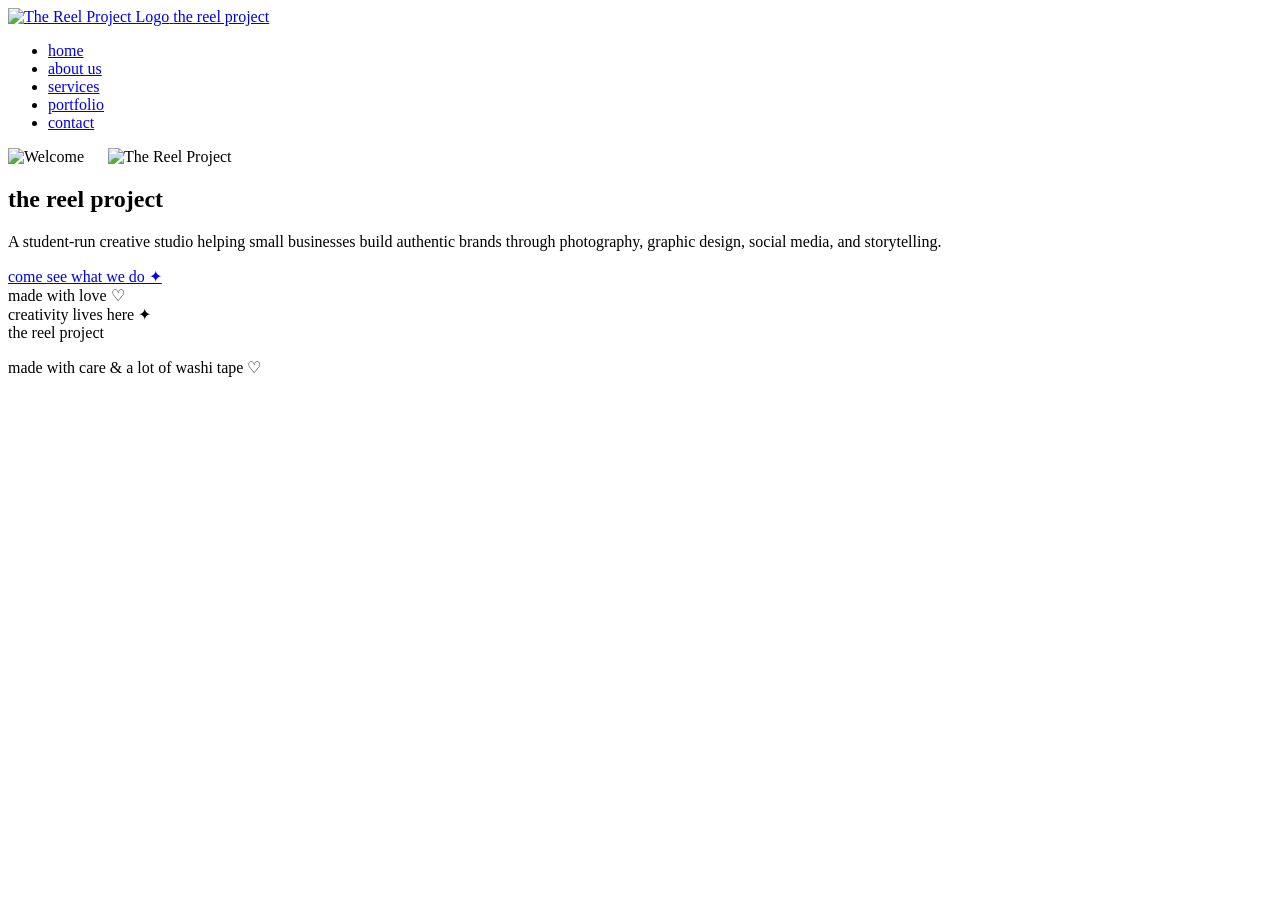
==== index.html @ 2fe13436 "Create index.html" ====
<!DOCTYPE html>
<html lang="en">

<head>
    <meta charset="UTF-8">
    <meta name="viewport" content="width=device-width, initial-scale=1.0">

    <title>The Reel Project</title>

    <link rel="preconnect" href="https://fonts.googleapis.com">
    <link rel="preconnect" href="https://fonts.gstatic.com" crossorigin>

    <link href="https://fonts.googleapis.com/css2?family=Beau+Rivage&display=swap" rel="stylesheet">
    <link href="https://api.fontshare.com/v2/css?f[]=open-sauce-one@400;500;600;700&display=swap" rel="stylesheet">

    <link rel="stylesheet" href="style.css">
</head>

<body>

<header>

    <div class="nav-wrap">

        <a href="index.html" class="brand">
            <img src="assets/logo.png" alt="The Reel Project Logo">
            <span>the reel project</span>
        </a>

        <nav>
            <ul>
                <li><a class="active" href="index.html">home</a></li>
                <li><a href="about.html">about us</a></li>
                <li><a href="services.html">services</a></li>
                <li><a href="portfolio.html">portfolio</a></li>
                <li><a href="contact.html">contact</a></li>
            </ul>
        </nav>

    </div>

</header>

<main>

<section class="hero">

    <!-- Welcome Graphic -->
    <img
        src="assets/welcome.png"
        alt="Welcome"
        class="hero-welcome">

    <!-- Camera -->
    <img
        src="assets/camera.png"
        alt=""
        class="hero-camera">

    <!-- Stars -->
    <img
        src="assets/stars.png"
        alt=""
        class="hero-star star-one">

    <img
        src="assets/stars.png"
        alt=""
        class="hero-star star-two">

    <img
        src="assets/stars.png"
        alt=""
        class="hero-star star-three">

    <img
        src="assets/stars.png"
        alt=""
        class="hero-star star-four">

    <!-- Logo -->
    <img
        src="assets/logo.png"
        alt="The Reel Project"
        class="hero-logo">

    <h1 class="hero-script">
        the reel project
    </h1>

    <p class="hero-description">

        A student-run creative studio helping small businesses
        build authentic brands through photography,
        graphic design, social media, and storytelling.

    </p>

    <a href="about.html" class="cute-button">

        come see what we do ✦

    </a>

    <!-- Floating Notes -->

    <div class="floating-note note-one">

        made with love ♡

    </div>

    <div class="floating-note note-two">

        creativity lives here ✦

    </div>

</section>

</main>

<footer>

    <div class="footer-logo">
        the reel project
    </div>

    <p>
        made with care &amp; a lot of washi tape ♡
    </p>

</footer>

<script src="script.js"></script>

</body>
</html>
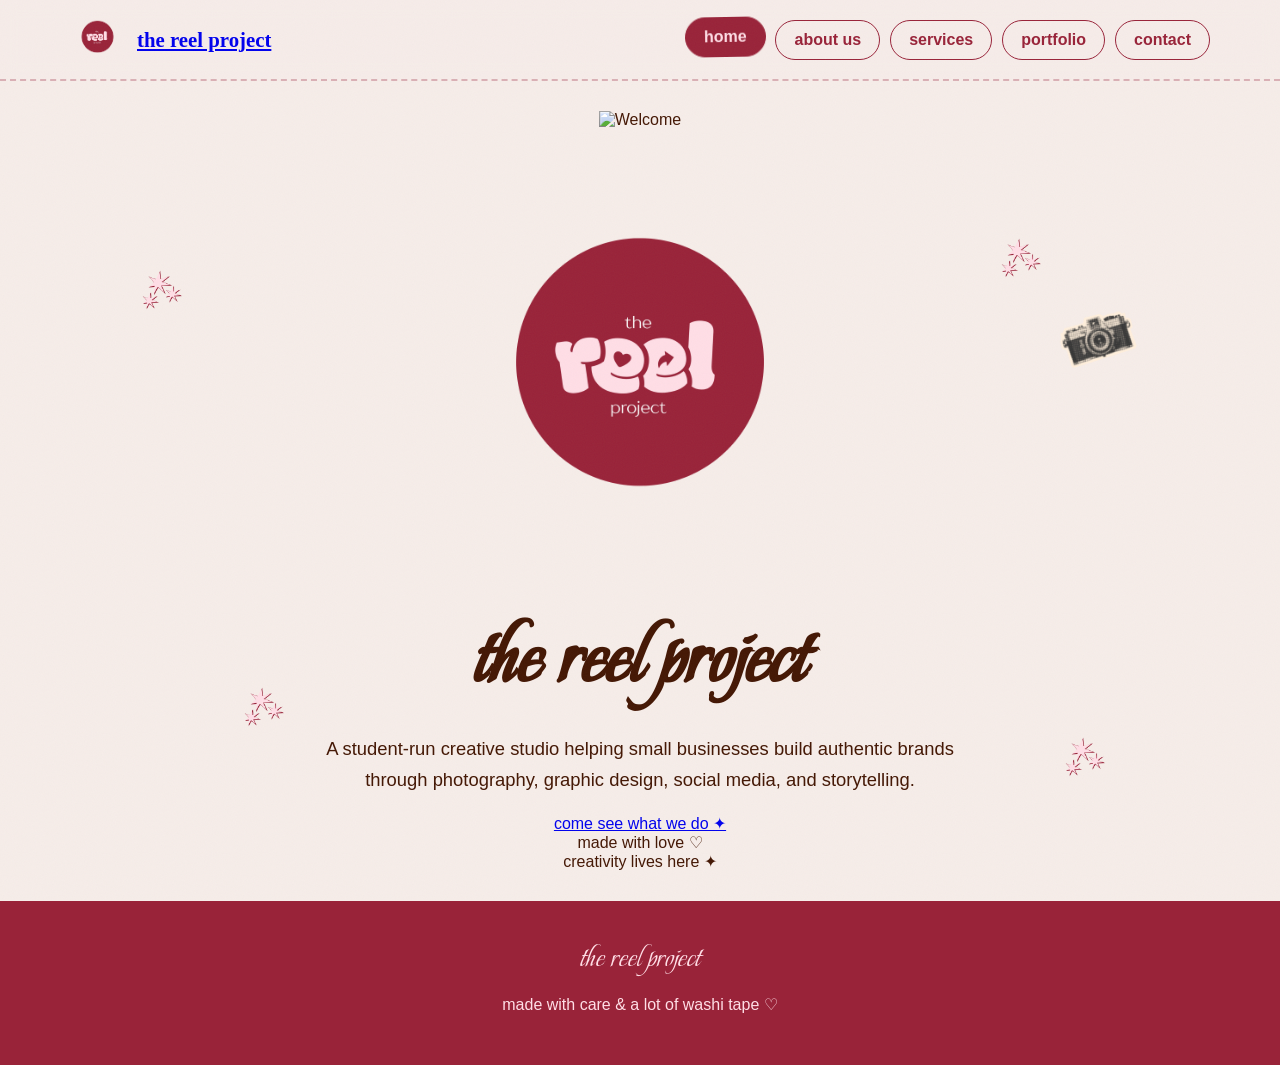
==== commit 830d0437: "Update index.html" ====
--- a/index.html
+++ b/index.html
@@ -49,7 +49,7 @@
     <img
         src="assets/welcome.png"
         alt="Welcome"
-        class="hero-welcome">
+        class="hero-art">
 
     <!-- Camera -->
     <img
--- a/style.css
+++ b/style.css
@@ -0,0 +1,745 @@
+@import url('https://fonts.googleapis.com/css2?family=Beau+Rivage&display=swap');
+
+@import url('https://api.fontshare.com/v2/css?f[]=open-sauce-one@400,500,600,700&display=swap');
+
+
+:root {
+  --pink: #ffdee6;
+  --brown: #441704;
+  --maroon: #992339;
+  --cream: #f6ede9;
+  --paper: #fffdfb;
+  --shadow: rgba(68, 23, 4, 0.15);
+}
+
+
+/* ================================
+   RESET
+================================ */
+
+* {
+  box-sizing: border-box;
+}
+
+html {
+  scroll-behavior: smooth;
+}
+
+body {
+  margin: 0;
+  background-color: var(--cream);
+  color: var(--brown);
+  font-family: 'Open Sauce One', sans-serif;
+  overflow-x: hidden;
+}
+
+
+/* ================================
+   PAPER BACKGROUND
+================================ */
+
+body::before {
+  content: "";
+  position: fixed;
+  inset: 0;
+  pointer-events: none;
+  z-index: 9999;
+  opacity: 0.035;
+  background-image: url("data:image/svg+xml,%3Csvg xmlns='http://www.w3.org/2000/svg' width='120' height='120'%3E%3Cfilter id='n'%3E%3CfeTurbulence type='fractalNoise' baseFrequency='0.9' numOctaves='2'/%3E%3C/filter%3E%3Crect width='100%25' height='100%25' filter='url(%23n)'/%3E%3C/svg%3E");
+}
+
+
+/* ================================
+   TYPOGRAPHY
+================================ */
+
+h1,
+h2,
+h3 {
+  margin: 0;
+  font-family: 'Times New Roman', serif;
+  color: var(--brown);
+}
+
+.script {
+  font-family: 'Beau Rivage', cursive;
+  font-weight: 400;
+}
+
+
+/* ================================
+   NAVIGATION
+================================ */
+
+header {
+  position: sticky;
+  top: 0;
+  z-index: 1000;
+  background: rgba(246, 237, 233, 0.95);
+  backdrop-filter: blur(8px);
+  border-bottom: 2px dashed rgba(153, 35, 57, 0.3);
+}
+
+.nav-wrap {
+  max-width: 1200px;
+  margin: auto;
+  padding: 12px 30px;
+
+  display: flex;
+  align-items: center;
+  justify-content: space-between;
+  gap: 30px;
+}
+
+.brand {
+  display: flex;
+  align-items: center;
+  gap: 12px;
+}
+
+.brand img {
+  width: 55px;
+  height: 55px;
+  object-fit: contain;
+}
+
+.brand span {
+  font-family: 'Times New Roman', serif;
+  font-size: 1.3rem;
+  font-weight: bold;
+}
+
+nav ul {
+  list-style: none;
+  display: flex;
+  gap: 10px;
+  margin: 0;
+  padding: 0;
+}
+
+nav a {
+  display: block;
+  padding: 10px 18px;
+  border: 1.5px solid var(--maroon);
+  border-radius: 999px;
+
+  color: var(--maroon);
+  text-decoration: none;
+  font-weight: 600;
+
+  transition: 0.25s ease;
+}
+
+nav a:hover,
+nav a.active {
+  background: var(--maroon);
+  color: var(--pink);
+  transform: translateY(-3px) rotate(-1deg);
+}
+
+
+/* ================================
+   GENERAL PAGE
+================================ */
+
+.page {
+  max-width: 1200px;
+  min-height: calc(100vh - 80px);
+  margin: auto;
+  padding: 80px 40px 100px;
+}
+
+
+/* ================================
+   HERO
+================================ */
+
+.hero {
+  min-height: calc(100vh - 80px);
+  position: relative;
+
+  display: flex;
+  flex-direction: column;
+  align-items: center;
+  justify-content: center;
+
+  text-align: center;
+  overflow: hidden;
+}
+
+
+/* HERO WELCOME IMAGE */
+
+.hero-welcome {
+  position: absolute;
+
+  top: 70px;
+  left: 8%;
+
+  width: 330px;
+  max-width: 30vw;
+
+  z-index: 2;
+}
+
+
+/* MAIN LOGO */
+
+.hero-logo {
+  width: 430px;
+  max-width: 55vw;
+
+  margin-top: 40px;
+
+  position: relative;
+  z-index: 5;
+
+  transition: transform 0.4s ease;
+}
+
+.hero-logo:hover {
+  transform: rotate(-3deg) scale(1.04);
+}
+
+
+/* HERO SCRIPT */
+
+.hero-script {
+  margin-top: 20px;
+
+  font-family: 'Beau Rivage', cursive;
+  font-size: 5.5rem;
+  line-height: 0.9;
+
+  position: relative;
+  z-index: 5;
+}
+
+
+/* HERO DESCRIPTION */
+
+.hero-description {
+  max-width: 650px;
+
+  margin-top: 35px;
+
+  font-size: 1.15rem;
+  line-height: 1.7;
+
+  position: relative;
+  z-index: 5;
+}
+
+
+/* ================================
+   HERO CAMERA
+================================ */
+
+.hero-camera {
+  position: absolute;
+
+  top: 25%;
+  right: 10%;
+
+  width: 110px;
+  height: auto;
+
+  z-index: 3;
+
+  animation: floatCamera 5s ease-in-out infinite;
+}
+
+
+/* ================================
+   HERO STARS
+================================ */
+
+.hero-star {
+  position: absolute;
+
+  width: 75px;
+  height: auto;
+
+  z-index: 2;
+
+  animation: floatStar 4s ease-in-out infinite;
+}
+
+.star-one {
+  top: 22%;
+  left: 10%;
+}
+
+.star-two {
+  top: 18%;
+  right: 17%;
+}
+
+.star-three {
+  bottom: 18%;
+  left: 18%;
+}
+
+.star-four {
+  bottom: 12%;
+  right: 12%;
+}
+
+
+@keyframes floatStar {
+  0%,
+  100% {
+    transform: translateY(0) rotate(-5deg);
+  }
+
+  50% {
+    transform: translateY(-12px) rotate(5deg);
+  }
+}
+
+
+@keyframes floatCamera {
+  0%,
+  100% {
+    transform: translateY(0) rotate(4deg);
+  }
+
+  50% {
+    transform: translateY(-15px) rotate(-4deg);
+  }
+}
+
+
+/* ================================
+   PAGE TITLES
+================================ */
+
+.page-kicker {
+  text-align: center;
+
+  color: var(--maroon);
+
+  font-family: 'Beau Rivage', cursive;
+  font-size: 2.5rem;
+}
+
+.page-title {
+  text-align: center;
+
+  font-size: 4rem;
+
+  margin-top: 5px;
+}
+
+
+/* ================================
+   SCRAPBOOK PAPER
+================================ */
+
+.scrapbook-grid {
+  display: grid;
+
+  grid-template-columns: repeat(2, 1fr);
+
+  gap: 60px;
+
+  margin-top: 70px;
+}
+
+.paper {
+  position: relative;
+
+  background: var(--paper);
+
+  padding: 50px 45px;
+
+  box-shadow: 0 12px 25px var(--shadow);
+
+  transform: rotate(-1.5deg);
+
+  transition: 0.35s ease;
+}
+
+.paper:nth-child(even) {
+  transform: rotate(1.5deg);
+}
+
+.paper:hover {
+  transform: translateY(-10px) rotate(0deg);
+  box-shadow: 0 20px 35px rgba(68, 23, 4, 0.2);
+}
+
+.paper h2 {
+  font-size: 2rem;
+  margin-bottom: 20px;
+}
+
+.paper p {
+  font-size: 1.05rem;
+  line-height: 1.8;
+}
+
+
+/* ================================
+   PAPER TAPE
+================================ */
+
+.tape {
+  position: absolute;
+
+  width: 100px;
+  height: 30px;
+
+  top: -15px;
+  left: 50%;
+
+  transform: translateX(-50%) rotate(-3deg);
+
+  background: var(--pink);
+
+  box-shadow: 0 3px 6px var(--shadow);
+}
+
+
+/* ================================
+   SERVICES
+================================ */
+
+.services-grid {
+  display: grid;
+
+  grid-template-columns: repeat(3, 1fr);
+
+  gap: 40px;
+
+  margin-top: 70px;
+}
+
+.service-card {
+  background: var(--paper);
+
+  padding: 45px 35px;
+
+  min-height: 280px;
+
+  box-shadow: 0 10px 25px var(--shadow);
+
+  transition: 0.35s ease;
+
+  text-align: center;
+}
+
+.service-card:nth-child(1) {
+  transform: rotate(-3deg);
+}
+
+.service-card:nth-child(2) {
+  transform: rotate(2deg);
+}
+
+.service-card:nth-child(3) {
+  transform: rotate(-1deg);
+}
+
+.service-card:hover {
+  transform: translateY(-12px) rotate(0deg) scale(1.03);
+}
+
+.service-card h2 {
+  font-size: 2rem;
+  margin-bottom: 20px;
+}
+
+.service-card p {
+  line-height: 1.7;
+}
+
+
+/* ================================
+   PORTFOLIO
+================================ */
+
+.portfolio-grid {
+  display: grid;
+
+  grid-template-columns: repeat(3, 1fr);
+
+  gap: 40px;
+
+  margin-top: 70px;
+}
+
+.project {
+  background: var(--paper);
+
+  padding: 12px 12px 25px;
+
+  box-shadow: 0 10px 20px var(--shadow);
+
+  cursor: pointer;
+
+  transition: 0.35s ease;
+}
+
+.project:hover {
+  transform: translateY(-12px) rotate(0deg) scale(1.03);
+}
+
+.project:nth-child(1) {
+  transform: rotate(-3deg);
+}
+
+.project:nth-child(2) {
+  transform: rotate(2deg);
+}
+
+.project:nth-child(3) {
+  transform: rotate(-2deg);
+}
+
+.project-image {
+  width: 100%;
+  height: 240px;
+
+  background: var(--pink);
+
+  overflow: hidden;
+}
+
+.project-image img {
+  width: 100%;
+  height: 100%;
+
+  object-fit: cover;
+
+  transition: transform 0.5s ease;
+}
+
+.project:hover img {
+  transform: scale(1.08);
+}
+
+.project-info {
+  padding: 18px 8px 5px;
+}
+
+.project-info h3 {
+  font-size: 1.5rem;
+}
+
+.project-info p {
+  line-height: 1.5;
+}
+
+
+/* ================================
+   CONTACT
+================================ */
+
+.contact-grid {
+  display: grid;
+
+  grid-template-columns: 1fr 1fr;
+
+  gap: 70px;
+
+  margin-top: 70px;
+}
+
+.contact-paper {
+  background: var(--paper);
+
+  padding: 45px;
+
+  box-shadow: 0 12px 25px var(--shadow);
+
+  transform: rotate(-1deg);
+}
+
+form {
+  display: flex;
+  flex-direction: column;
+
+  gap: 15px;
+}
+
+label {
+  color: var(--maroon);
+  font-weight: bold;
+}
+
+input,
+textarea {
+  width: 100%;
+
+  padding: 14px;
+
+  border: 1.5px solid var(--maroon);
+  border-radius: 10px;
+
+  background: var(--pink);
+
+  font-family: inherit;
+}
+
+button {
+  border: none;
+
+  padding: 14px 25px;
+
+  border-radius: 999px;
+
+  background: var(--maroon);
+  color: var(--pink);
+
+  font-family: inherit;
+  font-weight: bold;
+
+  cursor: pointer;
+
+  transition: 0.25s ease;
+}
+
+button:hover {
+  background: var(--brown);
+  transform: translateY(-3px);
+}
+
+.contact-info {
+  display: flex;
+  flex-direction: column;
+
+  justify-content: center;
+
+  gap: 20px;
+}
+
+.contact-note {
+  font-family: 'Beau Rivage', cursive;
+  font-size: 3rem;
+  color: var(--maroon);
+}
+
+.contact-info a {
+  color: var(--brown);
+
+  font-weight: bold;
+
+  border-bottom: 2px dotted var(--maroon);
+
+  width: fit-content;
+}
+
+
+/* ================================
+   FOOTER
+================================ */
+
+footer {
+  background: var(--maroon);
+
+  color: var(--pink);
+
+  text-align: center;
+
+  padding: 35px;
+}
+
+footer .footer-logo {
+  font-family: 'Beau Rivage', cursive;
+
+  font-size: 2rem;
+}
+
+
+/* ================================
+   SCROLL ANIMATION
+================================ */
+
+.reveal {
+  opacity: 0;
+
+  transform: translateY(40px);
+
+  transition:
+    opacity 0.8s ease,
+    transform 0.8s ease;
+}
+
+.reveal.visible {
+  opacity: 1;
+
+  transform: translateY(0);
+}
+
+
+/* ================================
+   MOBILE
+================================ */
+
+@media (max-width: 800px) {
+
+  .nav-wrap {
+    flex-direction: column;
+  }
+
+  nav ul {
+    flex-wrap: wrap;
+    justify-content: center;
+  }
+
+  .hero-welcome {
+    width: 220px;
+    top: 40px;
+    left: 5%;
+  }
+
+  .hero-logo {
+    width: 300px;
+  }
+
+  .hero-script {
+    font-size: 4rem;
+  }
+
+  .hero-camera {
+    width: 75px;
+    right: 5%;
+  }
+
+  .scrapbook-grid,
+  .services-grid,
+  .portfolio-grid,
+  .contact-grid {
+    grid-template-columns: 1fr;
+  }
+
+  .page-title {
+    font-size: 3rem;
+  }
+
+  .custom-cursor,
+.cursor{
+    position:fixed;
+    left:0;
+    top:0;
+
+    transform:translate(-50%,-50%);
+
+    pointer-events:none;
+
+    z-index:9999;
+
+    transition:
+        transform .15s ease,
+        font-size .15s ease;
+
+    font-size:24px;
+}
+
+.custom-cursor.hover,
+.cursor.hover{
+
+    transform:translate(-50%,-50%) scale(1.5);
+
+}
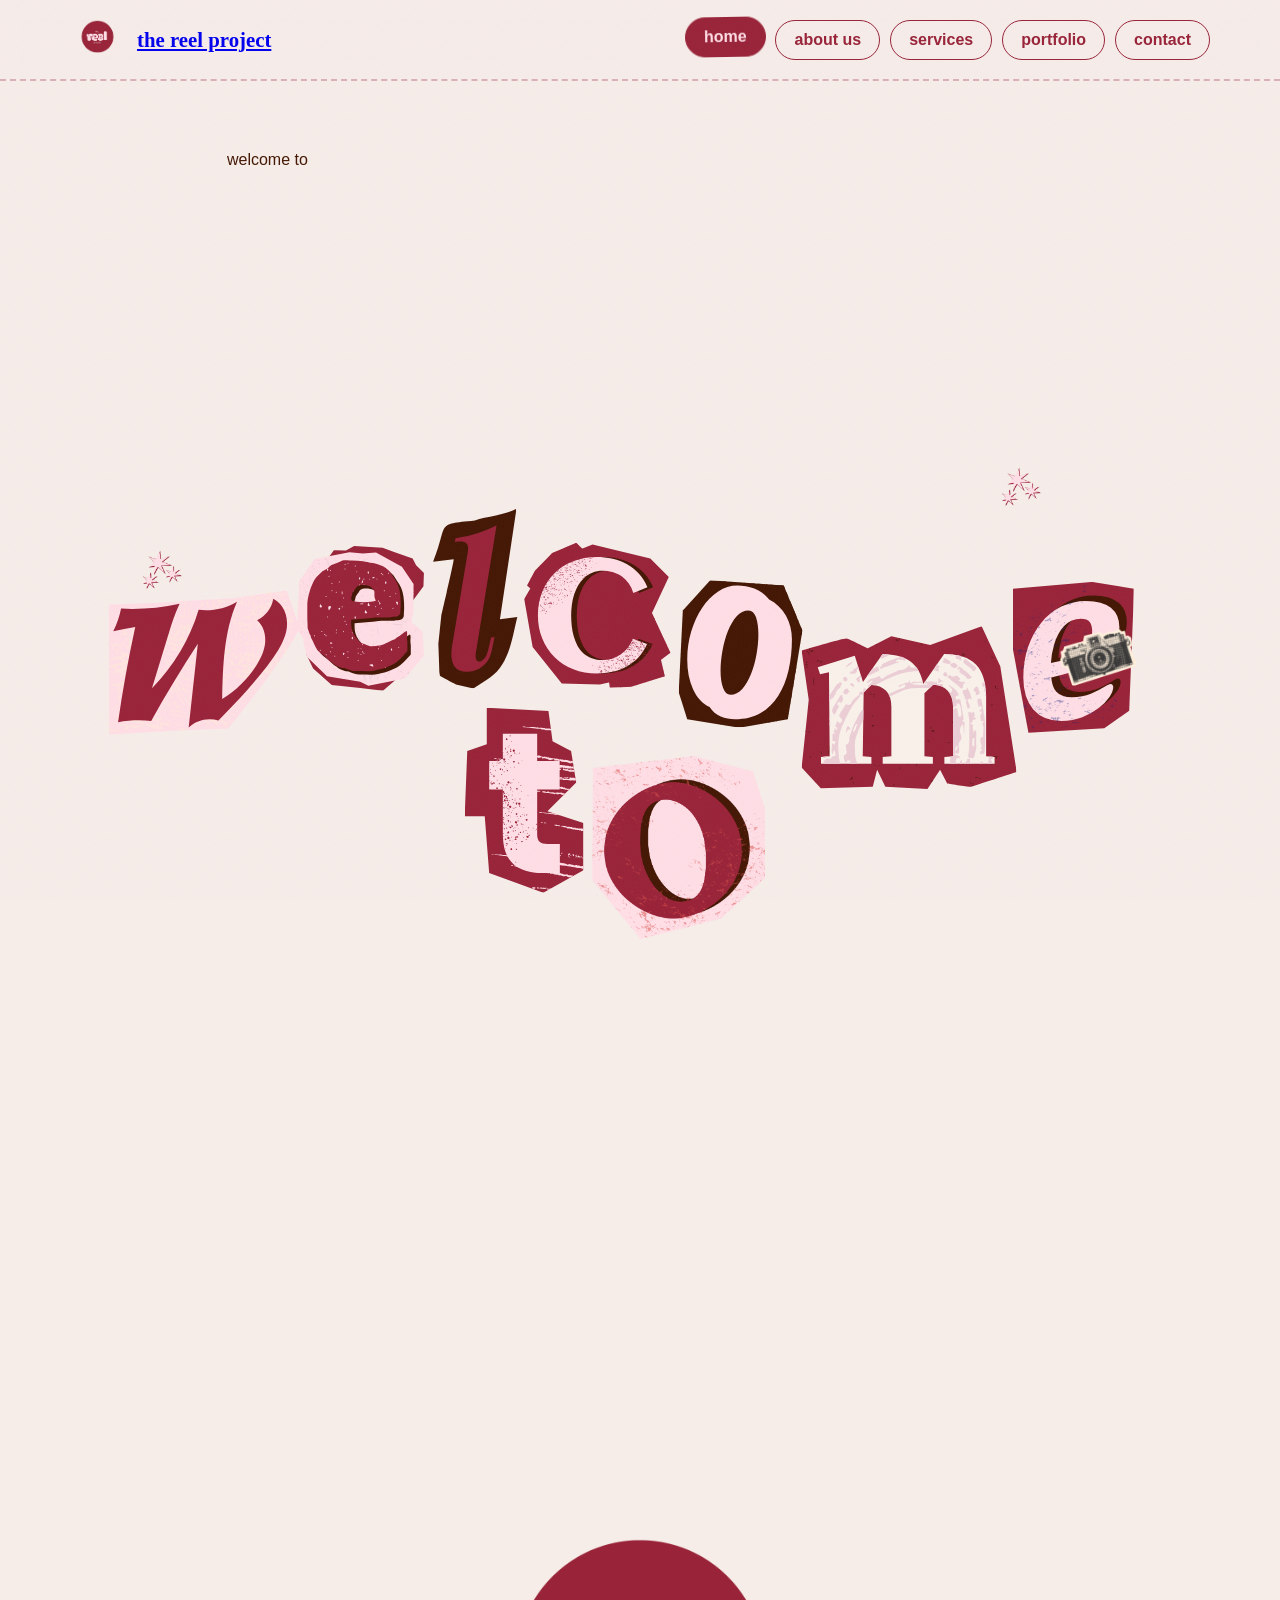
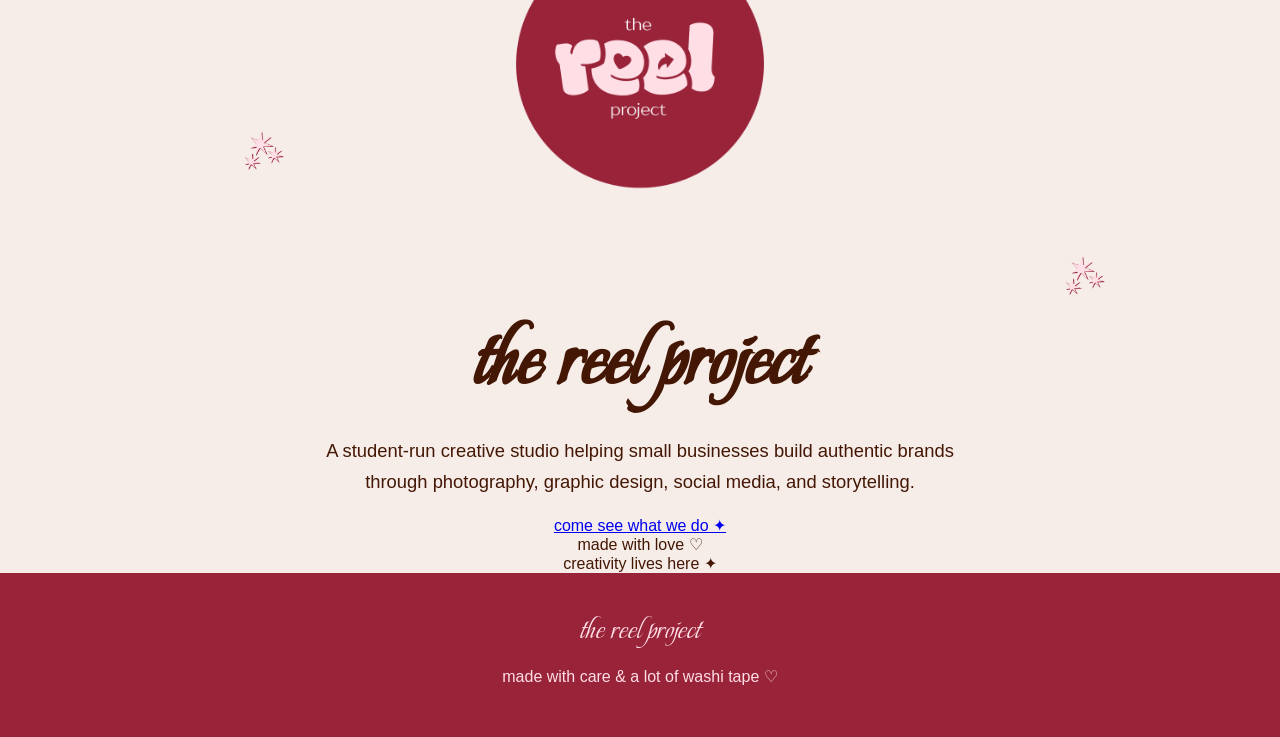
==== commit 0fed2562: "Update index.html" ====
--- a/index.html
+++ b/index.html
@@ -45,10 +45,15 @@
 
 <section class="hero">
 
+    <!-- Welcome Text -->
+    <div class="hero-welcome">
+        welcome to
+    </div>
+
     <!-- Welcome Graphic -->
     <img
-        src="assets/welcome.png"
-        alt="Welcome"
+        src="assets/hero.png"
+        alt="Welcome to The Reel Project"
         class="hero-art">
 
     <!-- Camera -->
